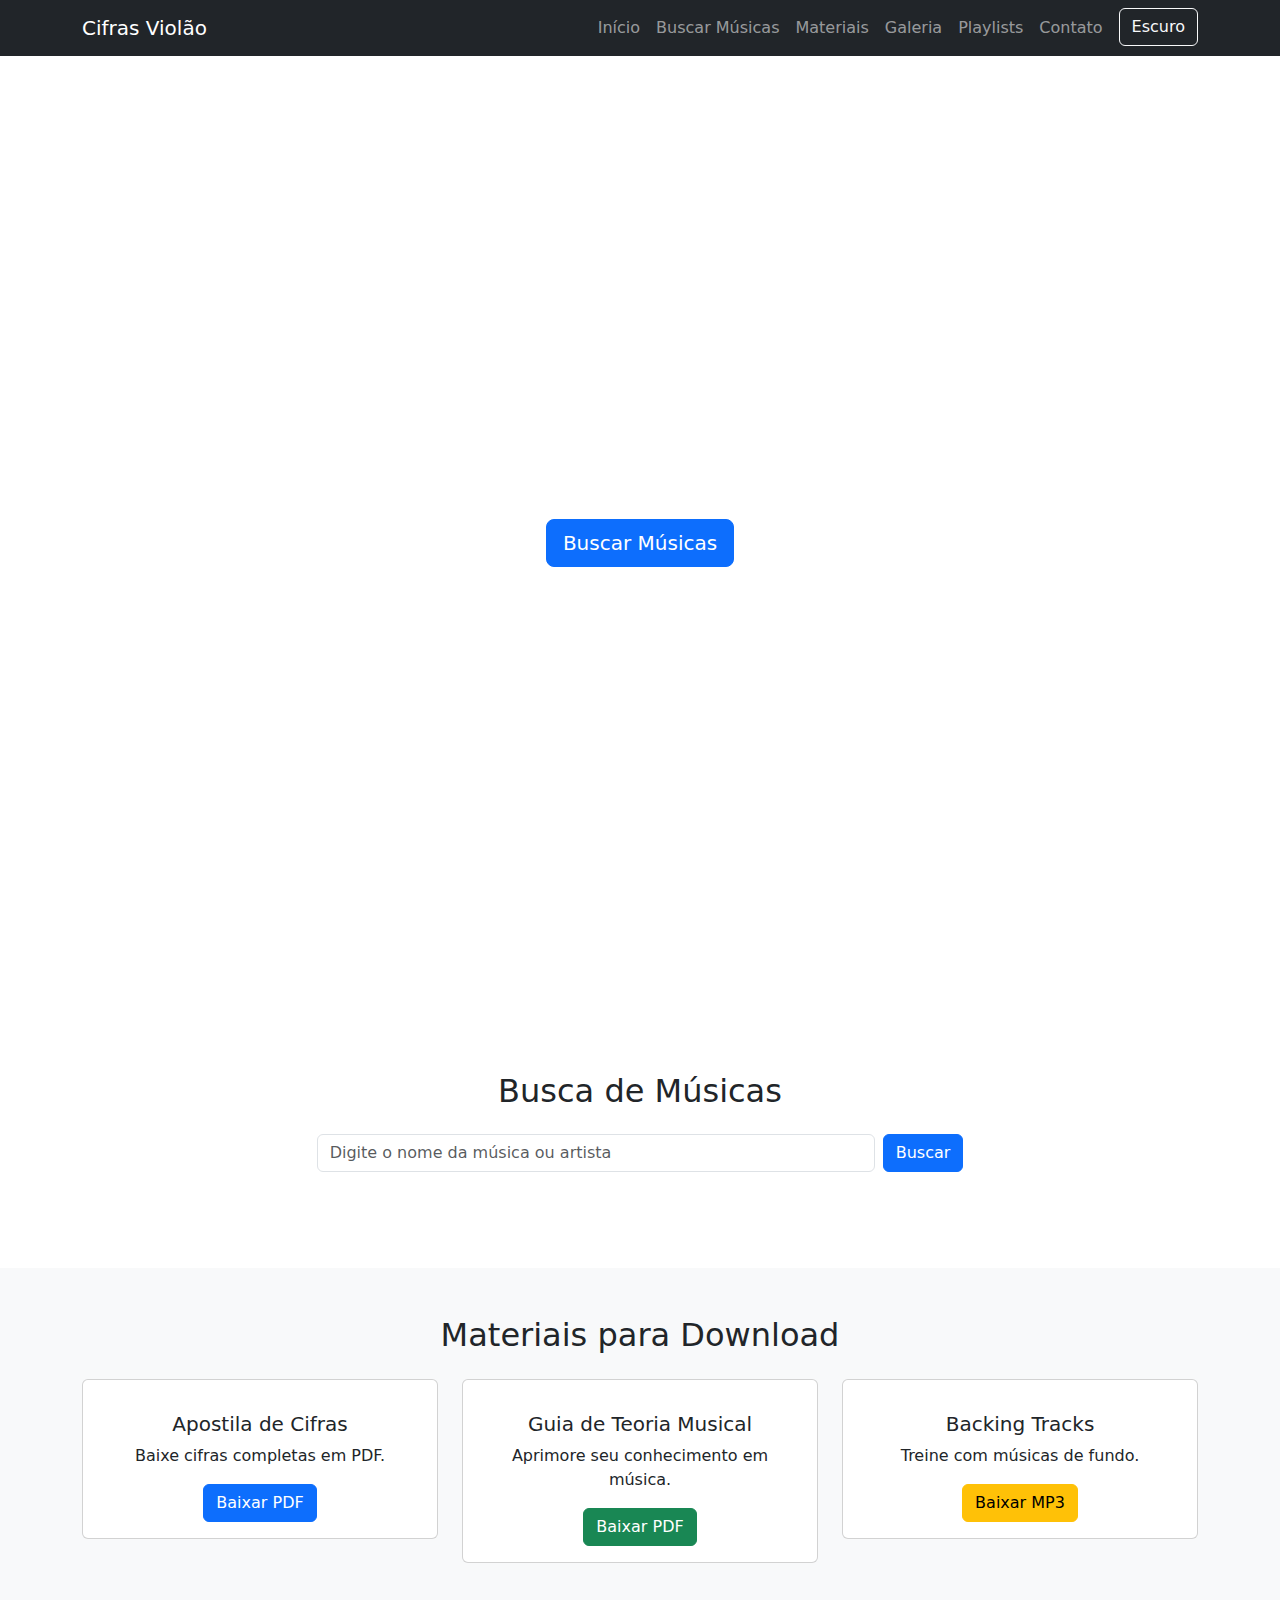
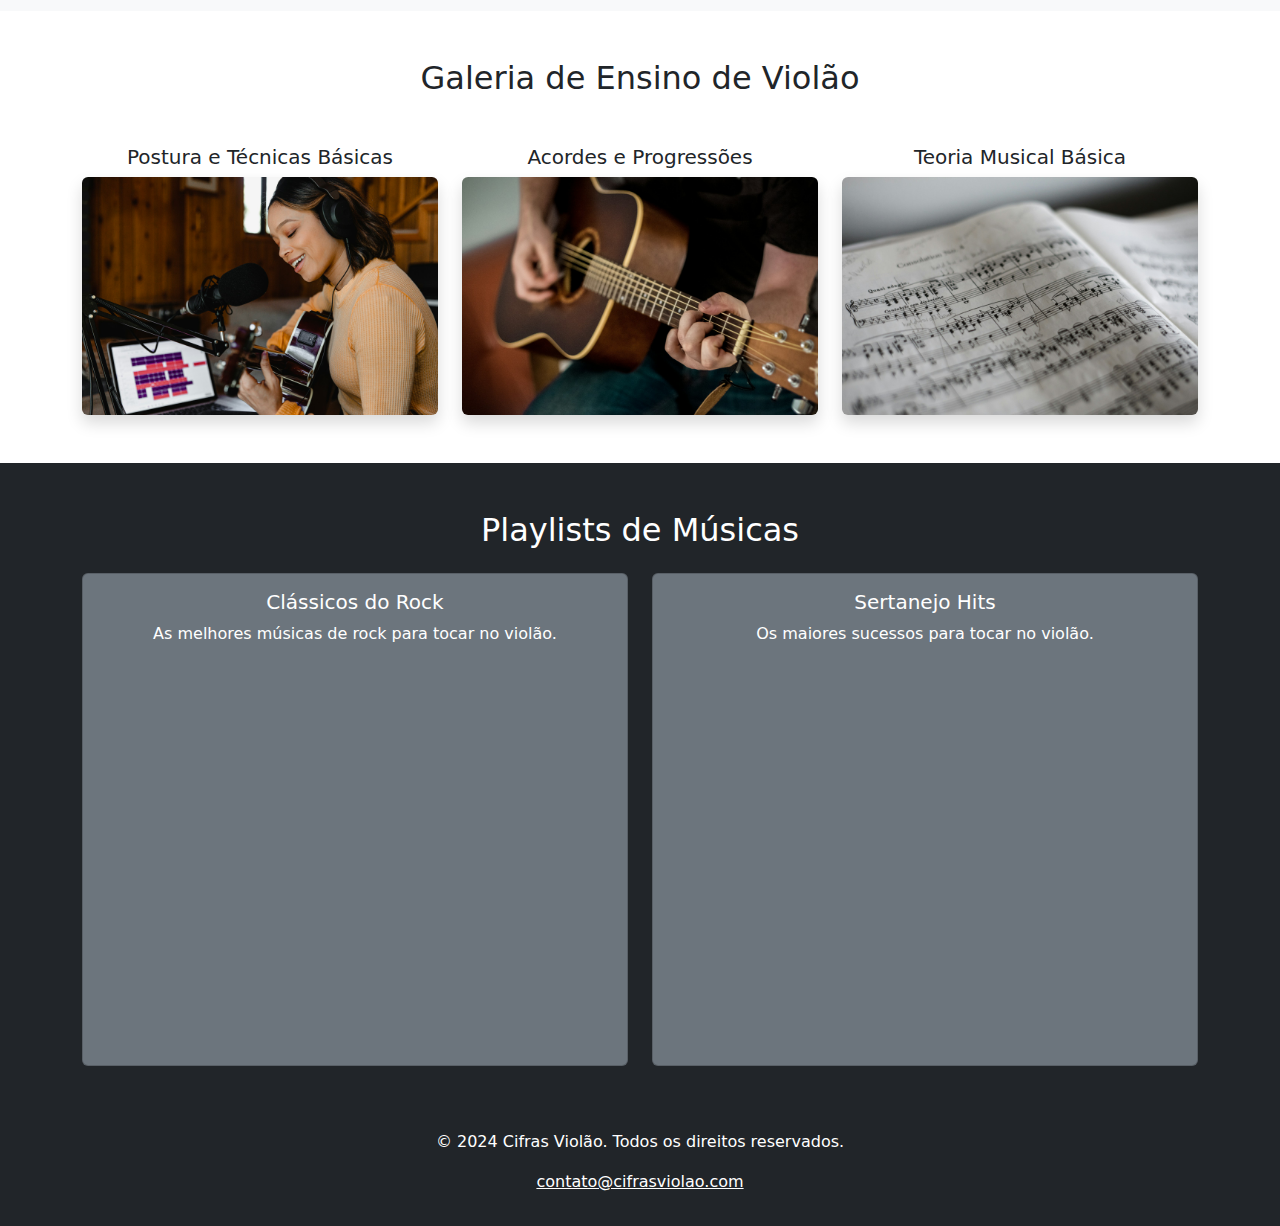
==== index.html @ b62a26d5 "Add files via upload" ====
<!DOCTYPE html>
<html lang="pt-br">

<head>
    <meta charset="UTF-8">
    <meta name="viewport" content="width=device-width, initial-scale=1.0">
    <title>Cifras Violão - Sua Música com Facilidade</title>
    <!-- Bootstrap 5 CSS -->
    <link href="https://cdn.jsdelivr.net/npm/bootstrap@5.3.0-alpha3/dist/css/bootstrap.min.css" rel="stylesheet">
    <!-- Bootstrap Icons -->
    <link href="https://cdnjs.cloudflare.com/ajax/libs/bootstrap-icons/1.10.5/font/bootstrap-icons.min.css"
        rel="stylesheet">
    <!-- Custom CSS -->
    <link rel="stylesheet" href="style.css">
</head>

<body>

    <header class="navbar navbar-expand-lg navbar-dark bg-dark fixed-top">
        <div class="container">
            <a class="navbar-brand" href="#">Cifras Violão</a>
            <button class="navbar-toggler" type="button" data-bs-toggle="collapse" data-bs-target="#navbarNav"
                aria-controls="navbarNav" aria-expanded="false" aria-label="Toggle navigation">
                <span class="navbar-toggler-icon"></span>
            </button>
            <div class="collapse navbar-collapse" id="navbarNav">
                <ul class="navbar-nav ms-auto">
                    <li class="nav-item"><a class="nav-link" href="#home">Início</a></li>
                    <li class="nav-item"><a class="nav-link" href="#buscar-musica">Buscar Músicas</a></li>
                    <li class="nav-item"><a class="nav-link" href="#materiais">Materiais</a></li>
                    <li class="nav-item"><a class="nav-link" href="#galeria">Galeria</a></li>
                    <li class="nav-item"><a class="nav-link" href="#playlists">Playlists</a></li>
                    <li class="nav-item"><a class="nav-link" href="#contato">Contato</a></li>
                    <!-- Botão de Modo Escuro -->
                    <li class="nav-item">
                        <button id="dark-mode-toggle" class="btn btn-outline-light ms-2">
                            <i class="bi bi-moon"></i> Escuro
                        </button>
                    </li>
                </ul>
            </div>
        </div>
    </header>

    <!-- Botão Voltar ao Topo -->
    <button id="back-to-top" class="btn btn-primary">
        <i class="bi bi-arrow-up-circle-fill"></i>
    </button>

    <!-- Hero Section -->
    <section class="hero-section d-flex justify-content-center align-items-center text-center text-white vh-100"
        id="home">
        <div class="container">
            <h1 class="display-4 fw-bold">Encontre suas Músicas em Cifras</h1>
            <p class="lead">Plataforma completa para tocar violão</p>
            <a href="#buscar-musica" class="btn btn-primary btn-lg mt-3">Buscar Músicas</a>
        </div>
    </section>

    <!-- Seção de Busca de Músicas -->
    <div id="buscar-musica" style="padding: 50px;"></div>
    <section class="py-5">
        <div class="container text-center">
            <h2>Busca de Músicas</h2>
            <form class="d-flex justify-content-center mt-4" id="search-form">
                <input id="search-input" type="text" class="form-control w-50 me-2"
                    placeholder="Digite o nome da música ou artista">
                <button class="btn btn-primary" type="submit">Buscar</button>
            </form>
            <div id="results-container" class="mt-5">
                <!-- Resultados da busca aparecerão aqui -->
            </div>

            <!-- Modal único para exibir os resultados da busca e visualizar a cifra -->
            <div id="modal-container" style="display: none;"> <!-- Modal começa invisível -->
                <div id="modal-content">
                    <span id="close-modal">&times;</span>
                    <div id="modal-body">
                        <h2>Resultados da Busca</h2>
                        <div id="results-list"></div> <!-- Resultados da busca vão aqui -->
                        <div id="cifra-container" style="display:none;"></div> <!-- Conteúdo da cifra vai aqui -->
                    </div>
                </div>
            </div>
        </div>
    </section>

    <!-- Seção de Materiais para Download -->
    <section class="bg-light py-5" id="materiais">
        <div class="container text-center">
            <h2>Materiais para Download</h2>
            <div class="row mt-4">
                <div class="col-md-4">
                    <div class="card">
                        <i class="bi bi-file-earmark-music fs-1 text-primary mt-3"></i>
                        <div class="card-body">
                            <h5 class="card-title">Apostila de Cifras</h5>
                            <p class="card-text">Baixe cifras completas em PDF.</p>
                            <a href="https://drive.google.com/file/d/1MXQ-XNWjkbO5E1yrhfBDxv_hH6zx9YjS/view?usp=drive_link"
                                class="btn btn-primary" target="_blank">Baixar PDF</a>
                        </div>
                    </div>
                </div>
                <div class="col-md-4">
                    <div class="card">
                        <i class="bi bi-book fs-1 text-success mt-3"></i>
                        <div class="card-body">
                            <h5 class="card-title">Guia de Teoria Musical</h5>
                            <p class="card-text">Aprimore seu conhecimento em música.</p>
                            <a href="https://drive.google.com/drive/folders/1H8mTMY3243Y4VzdOac6GUBQ_JU0WyxW4?usp=sharing"
                                class="btn btn-success" target="_blank">Baixar PDF</a>
                        </div>
                    </div>
                </div>
                <div class="col-md-4">
                    <div class="card">
                        <i class="bi bi-headphones fs-1 text-warning mt-3"></i>
                        <div class="card-body">
                            <h5 class="card-title">Backing Tracks</h5>
                            <p class="card-text">Treine com músicas de fundo.</p>
                            <a href="https://drive.google.com/drive/folders/1B8NMpgNhLGBPCCC095ZG_T2sAyoq9nW8?usp=sharing"
                                class="btn btn-warning" target="_blank">Baixar MP3</a>
                        </div>
                    </div>
                </div>
            </div>
        </div>
    </section>

    <!-- Seção de Galeria de Imagens com 3 Temas -->
    <section class="py-5" id="galeria">
        <div class="container text-center">
            <h2>Galeria de Ensino de Violão</h2>
            <div class="row g-4 mt-4">
                <!-- Tema 1: Postura e Técnicas Básicas -->
                <div class="col-md-4">
                    <h5>Postura e Técnicas Básicas</h5>
                    <img src="images/Postura-Texnicas.jpg" class="img-fluid rounded shadow gallery-item" data-bs-toggle="modal"
                        data-bs-target="#galleryModal" alt="Postura para tocar violão"
                        data-description="Aqui você aprende a postura correta para tocar violão, com técnicas que facilitam o aprendizado.">
                </div>

                <!-- Tema 2: Acordes e Progressões -->
                <div class="col-md-4">
                    <h5>Acordes e Progressões</h5>
                    <img src="images/Acordes-e-Progre.jpg" class="img-fluid rounded shadow gallery-item" data-bs-toggle="modal"
                        data-bs-target="#galleryModal" alt="Acordes no violão"
                        data-description="Acordes básicos e progressões essenciais para iniciantes no violão.">
                </div>

                <!-- Tema 3: Teoria Musical Básica -->
                <div class="col-md-4">
                    <h5>Teoria Musical Básica</h5>
                    <img src="images/Teoria.jpg" class="img-fluid rounded shadow gallery-item" data-bs-toggle="modal"
                        data-bs-target="#galleryModal" alt="Teoria musical para violão"
                        data-description="Entenda os conceitos fundamentais de teoria musical aplicados ao violão.">
                </div>
            </div>
        </div>
    </section>

    <!-- Modal para Galeria -->
    <div class="modal fade" id="galleryModal" tabindex="-1" aria-labelledby="galleryModalLabel" aria-hidden="true">
        <div class="modal-dialog modal-lg">
            <div class="modal-content">
                <div class="modal-header">
                    <h5 class="modal-title" id="galleryModalLabel">Visualizar Imagem</h5>
                    <button type="button" class="btn-close" data-bs-dismiss="modal" aria-label="Close"></button>
                </div>
                <div class="modal-body">
                    <img src="" class="img-fluid" id="modal-img" alt="Imagem Modal">
                    <p class="mt-3" id="modal-description"></p> <!-- Adicionando a descrição da imagem -->
                </div>
            </div>
        </div>
    </div>



    <!-- Seção de Playlists -->
    <section class="bg-dark text-white py-5" id="playlists">
        <div class="container text-center">
            <h2>Playlists de Músicas</h2>
            <div class="row mt-4">
                <!-- Playlist Clássicos do Rock -->
                <div class="col-md-6">
                    <div class="card bg-secondary text-white">
                        <div class="card-body">
                            <h5 class="card-title">Clássicos do Rock</h5>
                            <p class="card-text">As melhores músicas de rock para tocar no violão.</p>
                            <!-- Embed Spotify Playlist -->
                            <iframe src="https://open.spotify.com/embed/playlist/37i9dQZF1DXcF6B6QPhFDv" width="100%"
                                height="380" frameborder="0" allowtransparency="true" allow="encrypted-media"></iframe>
                        </div>
                    </div>
                </div>
                <!-- Playlist Sertanejo Hits -->
                <div class="col-md-6">
                    <div class="card bg-secondary text-white">
                        <div class="card-body">
                            <h5 class="card-title">Sertanejo Hits</h5>
                            <p class="card-text">Os maiores sucessos para tocar no violão.</p>
                            <!-- Embed Spotify Playlist -->
                            <iframe src="https://open.spotify.com/embed/playlist/37i9dQZF1DX5FlZmJ3JWL6" width="100%"
                                height="380" frameborder="0" allowtransparency="true" allow="encrypted-media"></iframe>
                        </div>
                    </div>
                </div>
            </div>
        </div>
    </section>

    <!-- Modal de Apoio ao Projeto -->
    <div class="modal fade" id="apoioModal" tabindex="-1" aria-labelledby="apoioModalLabel" aria-hidden="true">
        <div class="modal-dialog modal-dialog-centered">
            <div class="modal-content">
                <div class="modal-header bg-primary text-white">
                    <h5 class="modal-title" id="apoioModalLabel">
                        <i class="bi bi-heart-fill"></i> Apoie Nosso Projeto
                    </h5>
                    <button type="button" class="btn-close btn-close-white" data-bs-dismiss="modal"
                        aria-label="Close"></button>
                </div>
                <div class="modal-body text-center">
                    <p class="mb-3">Gostou do projeto? Contribua com uma doação via Pix!</p>
                    <div class="bg-light p-3 rounded mb-4">
                        <p class="mb-1">Chave Pix:</p>
                        <h5 id="pix-key" class="fw-bold">000.111.222-33</h5>
                    </div>
                    <button class="btn btn-outline-primary mb-3" id="copy-pix-btn">
                        <i class="bi bi-clipboard"></i> Copiar Chave Pix
                    </button>
                    <p class="small text-muted">A sua ajuda é muito importante para manter este projeto no ar!</p>
                </div>
                <div class="modal-footer justify-content-center">
                    <button type="button" class="btn btn-secondary" data-bs-dismiss="modal">
                        Fechar
                    </button>
                </div>
            </div>
        </div>
    </div>


    <!-- Footer -->
    <footer class="bg-dark text-white text-center py-3" id="contato">
        <div class="container">
            <p>&copy; 2024 Cifras Violão. Todos os direitos reservados.</p>
            <p><a href="mailto:contato@cifrasviolao.com" class="text-white">contato@cifrasviolao.com</a></p>
        </div>
    </footer>

    <!-- Bootstrap JS -->
    <script src="https://cdn.jsdelivr.net/npm/bootstrap@5.3.0-alpha3/dist/js/bootstrap.bundle.min.js"></script>
    <script src="https://cdn.jsdelivr.net/npm/@popperjs/core@2.10.2/dist/umd/popper.min.js"></script>
    <script src="script.js"></script>
</body>

</html>
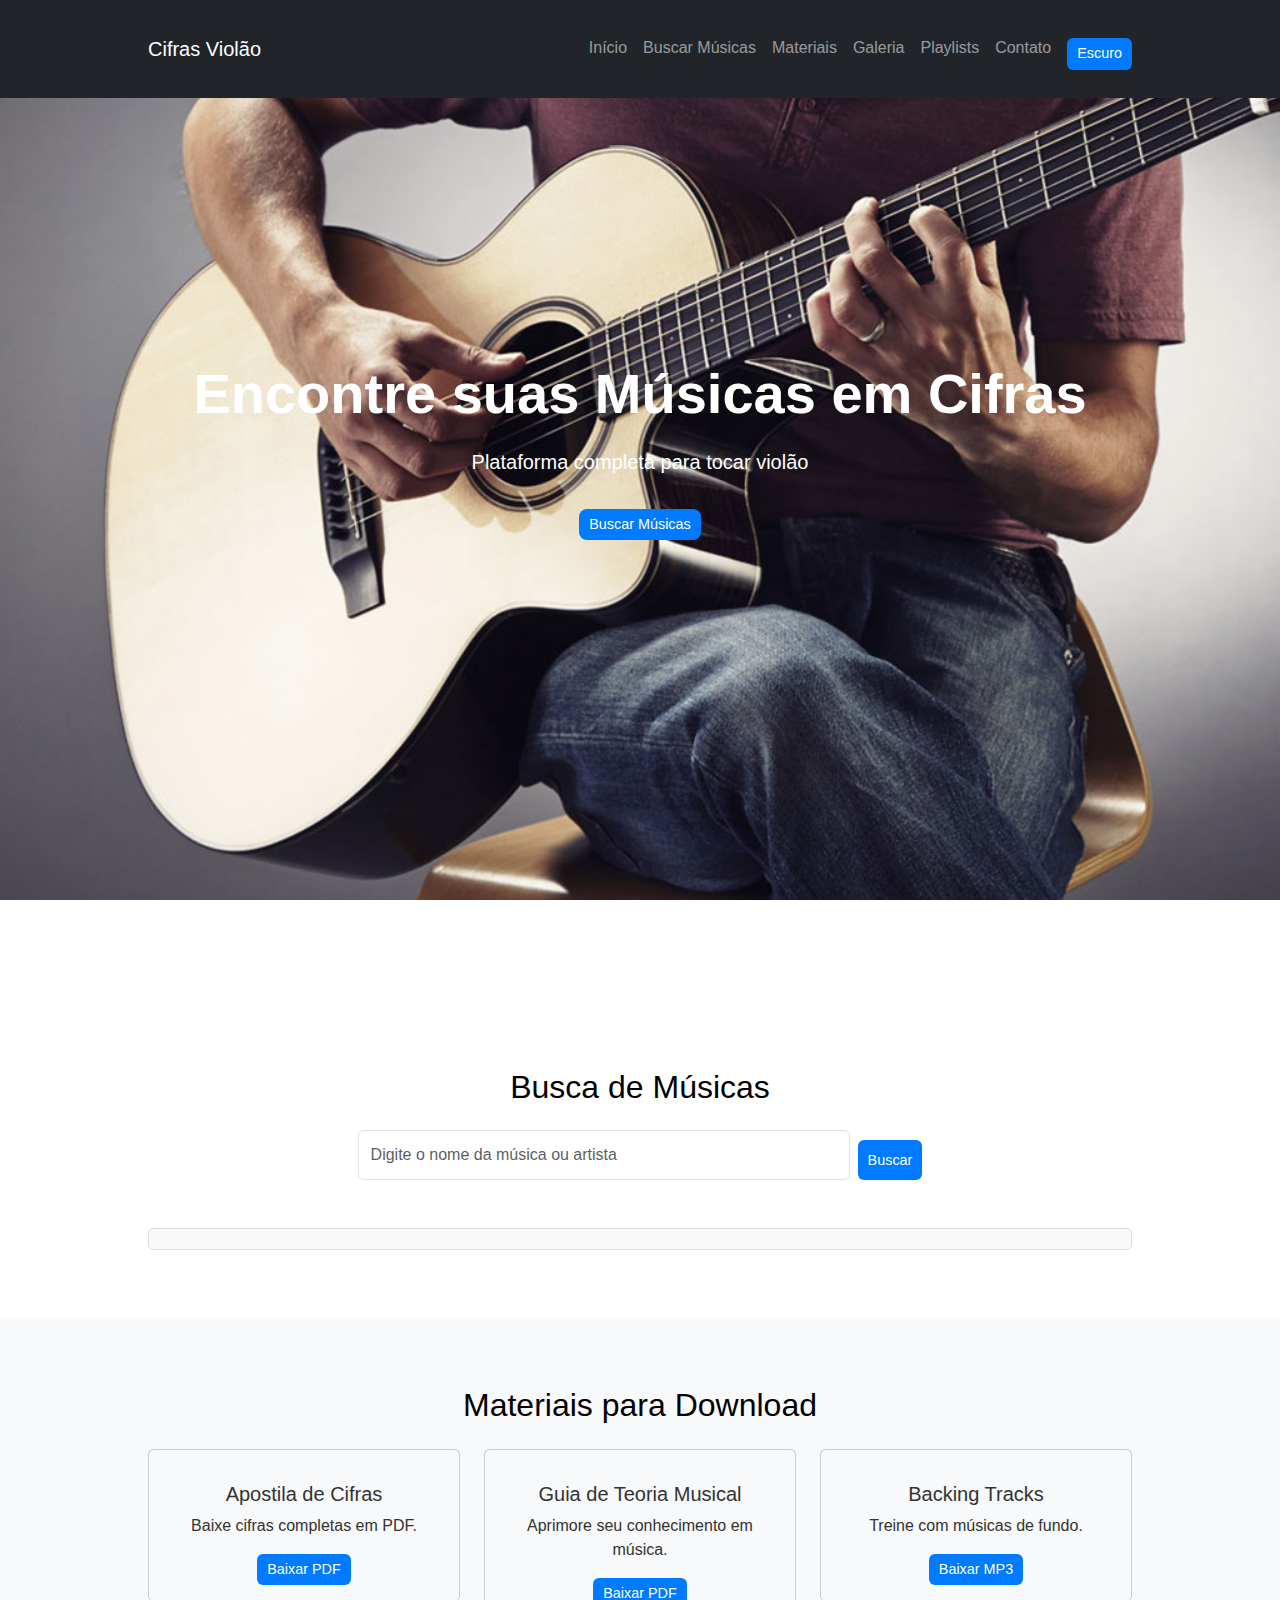
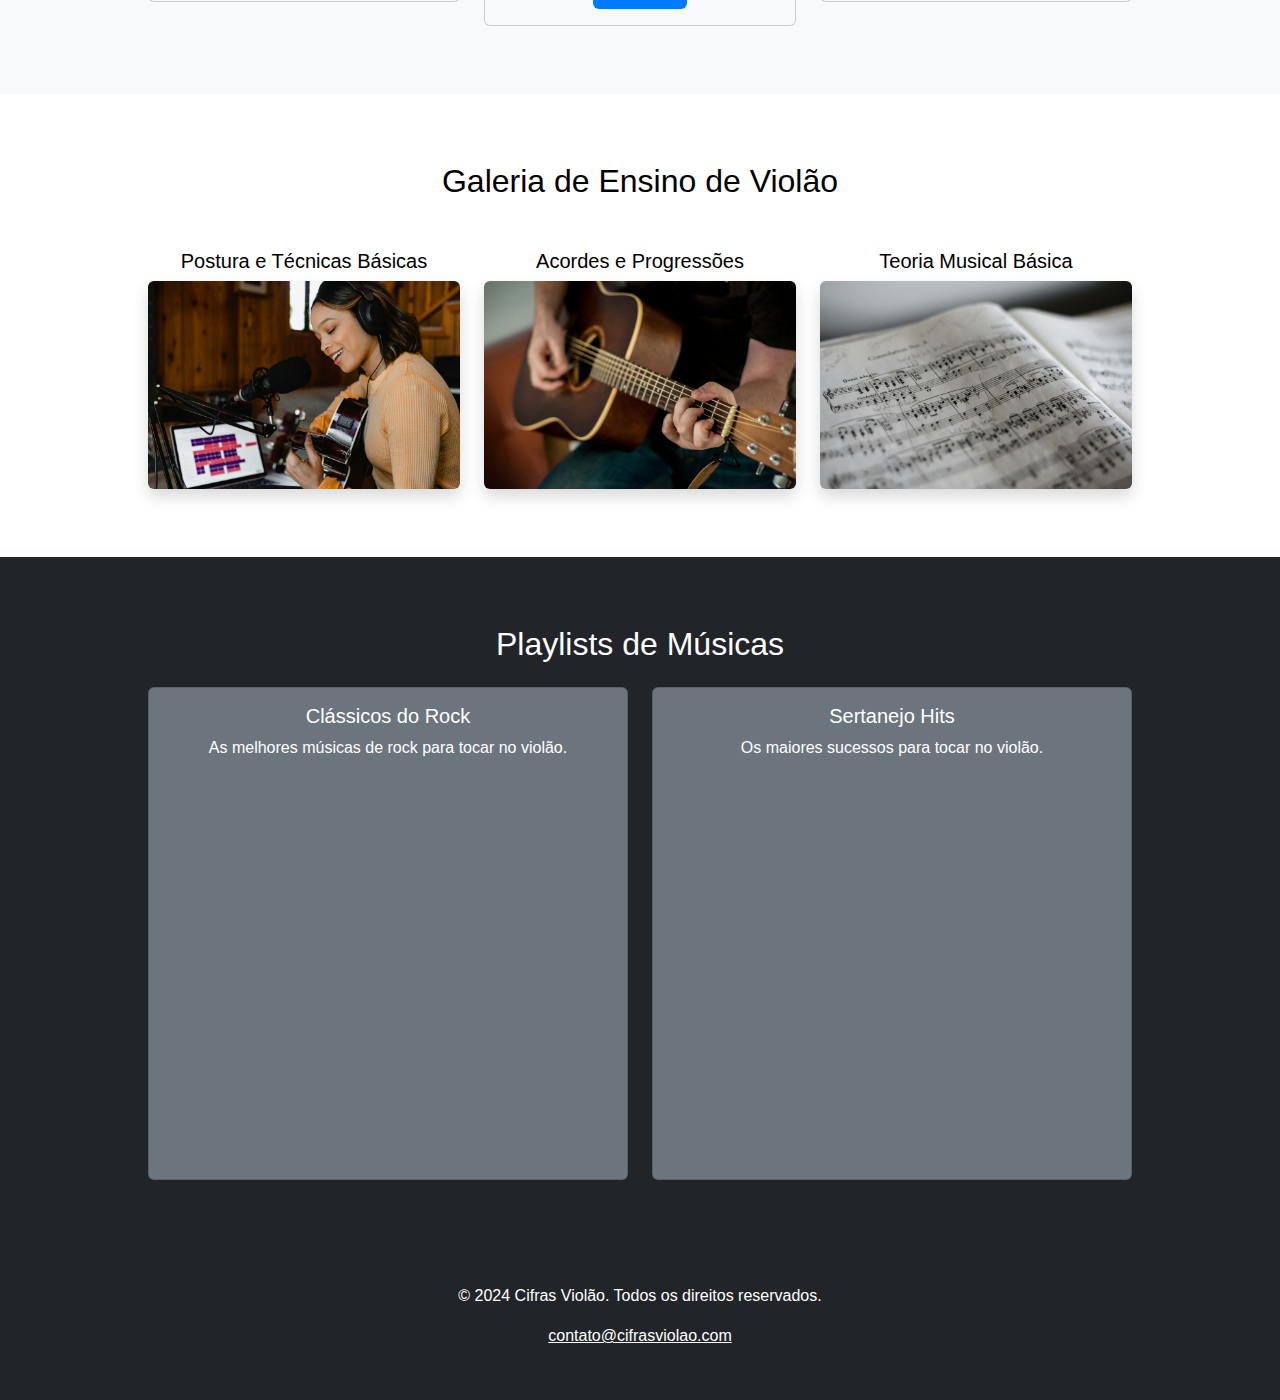
==== commit 305c64a3: "Add files via upload" ====
--- a/index.html
+++ b/index.html
@@ -11,7 +11,7 @@
     <link href="https://cdnjs.cloudflare.com/ajax/libs/bootstrap-icons/1.10.5/font/bootstrap-icons.min.css"
         rel="stylesheet">
     <!-- Custom CSS -->
-    <link rel="stylesheet" href="style.css">
+    <link rel="stylesheet" href="css/style.css">
 </head>
 
 <body>
@@ -253,7 +253,7 @@
     <!-- Bootstrap JS -->
     <script src="https://cdn.jsdelivr.net/npm/bootstrap@5.3.0-alpha3/dist/js/bootstrap.bundle.min.js"></script>
     <script src="https://cdn.jsdelivr.net/npm/@popperjs/core@2.10.2/dist/umd/popper.min.js"></script>
-    <script src="script.js"></script>
+    <script src="js/script.js"></script>
 </body>
 
 </html>--- a/css/style.css
+++ b/css/style.css
@@ -0,0 +1,226 @@
+/* Estilos gerais */
+body {
+    font-family: 'Arial', sans-serif;
+}
+
+.navbar {
+    background-color: #222;
+}
+
+/* Hero Section */
+.hero-section {
+    background-image: url('../images/guita.jpg');
+    background-size: cover;
+    background-position: center;
+}
+
+.hero-section h1 {
+    animation: slide-in 2s ease-in-out;
+}
+
+@keyframes slide-in {
+    from {
+        transform: translateY(-100%);
+        opacity: 0;
+    }
+    to {
+        transform: translateY(0);
+        opacity: 1;
+    }
+}
+
+/* Galeria */
+.gallery-item {
+    cursor: pointer;
+}
+
+.gallery-item:hover {
+    transform: scale(1.05);
+    transition: 0.3s ease;
+}
+
+/* Footer */
+footer {
+    background-color: #111;
+}
+
+/* Variáveis de cores para modo claro e escuro */
+:root {
+    --primary-bg-color: #ffffff;
+    --primary-text-color: #000000;
+    --secondary-bg-color: #f8f9fa;
+    --secondary-text-color: #333;
+    --button-bg-color: #007bff;
+    --button-text-color: #ffffff;
+}
+
+.dark-mode {
+    --primary-bg-color: #121212;
+    --primary-text-color: #e0e0e0;
+    --secondary-bg-color: #1e1e1e;
+    --secondary-text-color: #b0b0b0;
+    --button-bg-color: #ff9800;
+    --button-text-color: #000000;
+}
+
+/* Estilos gerais */
+body {
+    background-color: var(--primary-bg-color);
+    color: var(--primary-text-color);
+}
+
+.card, .navbar, footer {
+    background-color: var(--secondary-bg-color);
+    color: var(--secondary-text-color);
+}
+
+/* Botão Voltar ao Topo */
+#back-to-top {
+    position: fixed;
+    bottom: 20px;
+    right: 20px;
+    display: none; /* Só aparece quando rolar a página */
+    background-color: var(--button-bg-color);
+    color: var(--button-text-color);
+    border: none;
+    padding: 10px;
+    font-size: 24px;
+    cursor: pointer;
+    transition: 0.3s;
+}
+
+#back-to-top:hover {
+    background-color: #0056b3;
+}
+
+/* Estilos básicos */
+.container {
+    width: 80%;
+    margin: 0 auto;
+    padding: 20px;
+    text-align: center;
+}
+
+h1 {
+    font-size: 2rem;
+    margin-bottom: 20px;
+}
+
+/* Campo de busca */
+#search-input {
+    width: 100%;
+    padding: 12px;
+    font-size: 16px;
+}
+
+button {
+    margin-top: 10px;
+    padding: 10px 20px;
+    background-color: #007BFF;
+    color: white;
+    border: none;
+    cursor: pointer;
+    font-size: 16px;
+}
+
+button:hover {
+    background-color: #0056b3;
+}
+
+/* Modal */
+#modal-container {
+    display: none; /* Modal começa invisível */
+    position: fixed;
+    top: 0;
+    left: 0;
+    width: 100%;
+    height: 100%;
+    background-color: rgba(0, 0, 0, 0.8); /* Fundo escuro */
+    z-index: 1000;
+    display: flex;
+    justify-content: center;
+    align-items: center;
+}
+
+#modal-content {
+    background-color: white;
+    padding: 20px;
+    width: 90%;
+    max-width: 600px;
+    max-height: 80vh;
+    border-radius: 10px;
+    overflow-y: auto; /* Permite rolagem interna */
+    position: relative;
+}
+
+/* Botão de fechar o modal */
+#close-modal {
+    position: absolute;
+    top: 10px;
+    right: 20px;
+    font-size: 24px;
+    cursor: pointer;
+}
+
+/* Container de resultados da busca com rolagem */
+#results-container {
+    padding: 10px;
+    max-height: 300px; /* Definindo a altura máxima para 300px */
+    overflow-y: auto;  /* Habilitando a rolagem vertical */
+    border: 1px solid #ddd; /* Adicionando borda para destacar a área de resultados */
+    border-radius: 5px;
+    background-color: #f9f9f9; /* Cor de fundo leve */
+}
+
+
+.result {
+    border: 1px solid #ddd;
+    padding: 10px;
+    margin-top: 5px;
+    display: flex;
+    justify-content: space-between;
+    align-items: center;
+    border-radius: 5px;
+    background-color: #f9f9f9;
+}
+
+.result h3 {
+    margin: 0;
+    font-size: 1rem;
+}
+
+.btn {
+    padding: 5px 10px;
+    background-color: #007BFF;
+    color: white;
+    border: none;
+    cursor: pointer;
+    font-size: 0.9rem;
+}
+
+.btn:hover {
+    background-color: #0056b3;
+}
+
+/* Exibir conteúdo da cifra no modal */
+#cifra-container {
+    background-color: #f4f4f4;
+    padding: 10px;
+    border-radius: 5px;
+    margin-top: 10px;
+}
+
+pre {
+    white-space: pre-wrap;
+    word-wrap: break-word;
+    font-family: 'Courier New', Courier, monospace;
+}
+
+/* Estilos opcionais para o modal de apoio */
+#apoioModal .modal-body p {
+    margin-bottom: 15px;
+}
+
+#copy-pix-btn {
+    margin-bottom: 10px;
+}
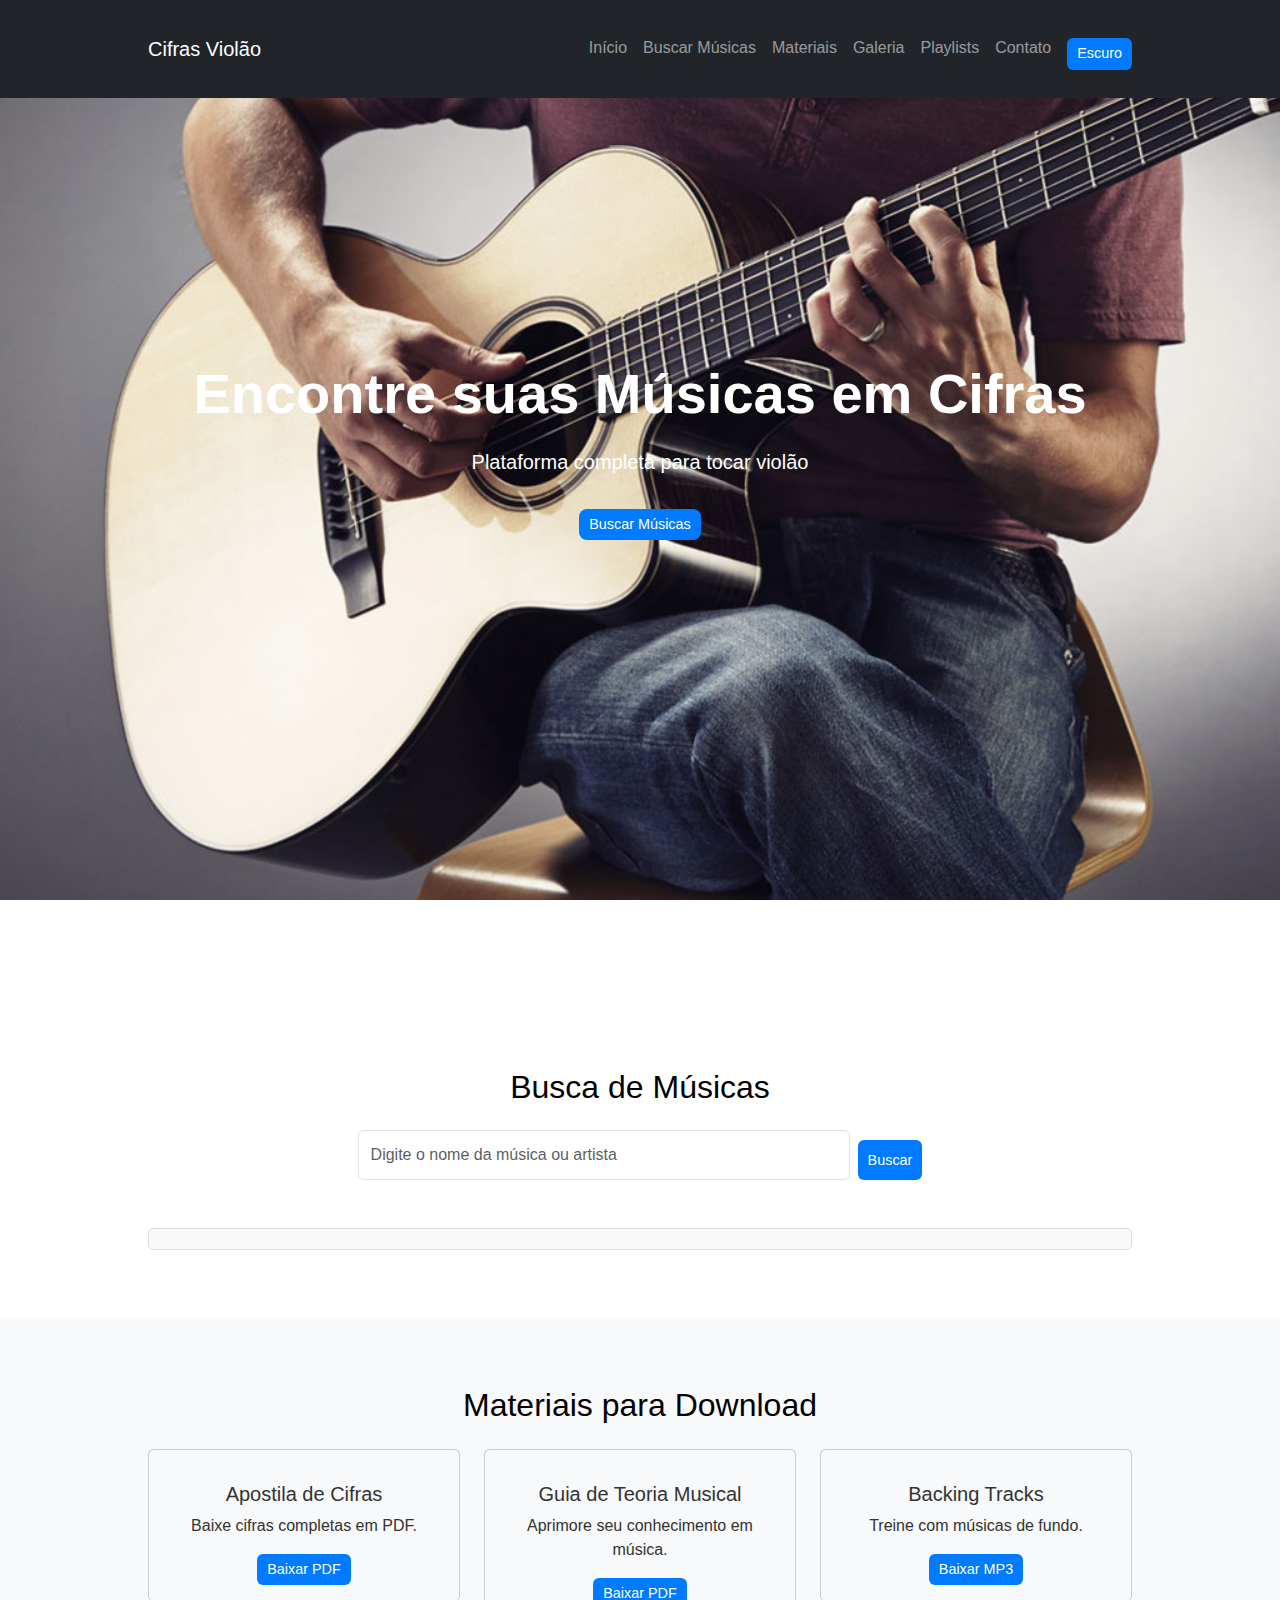
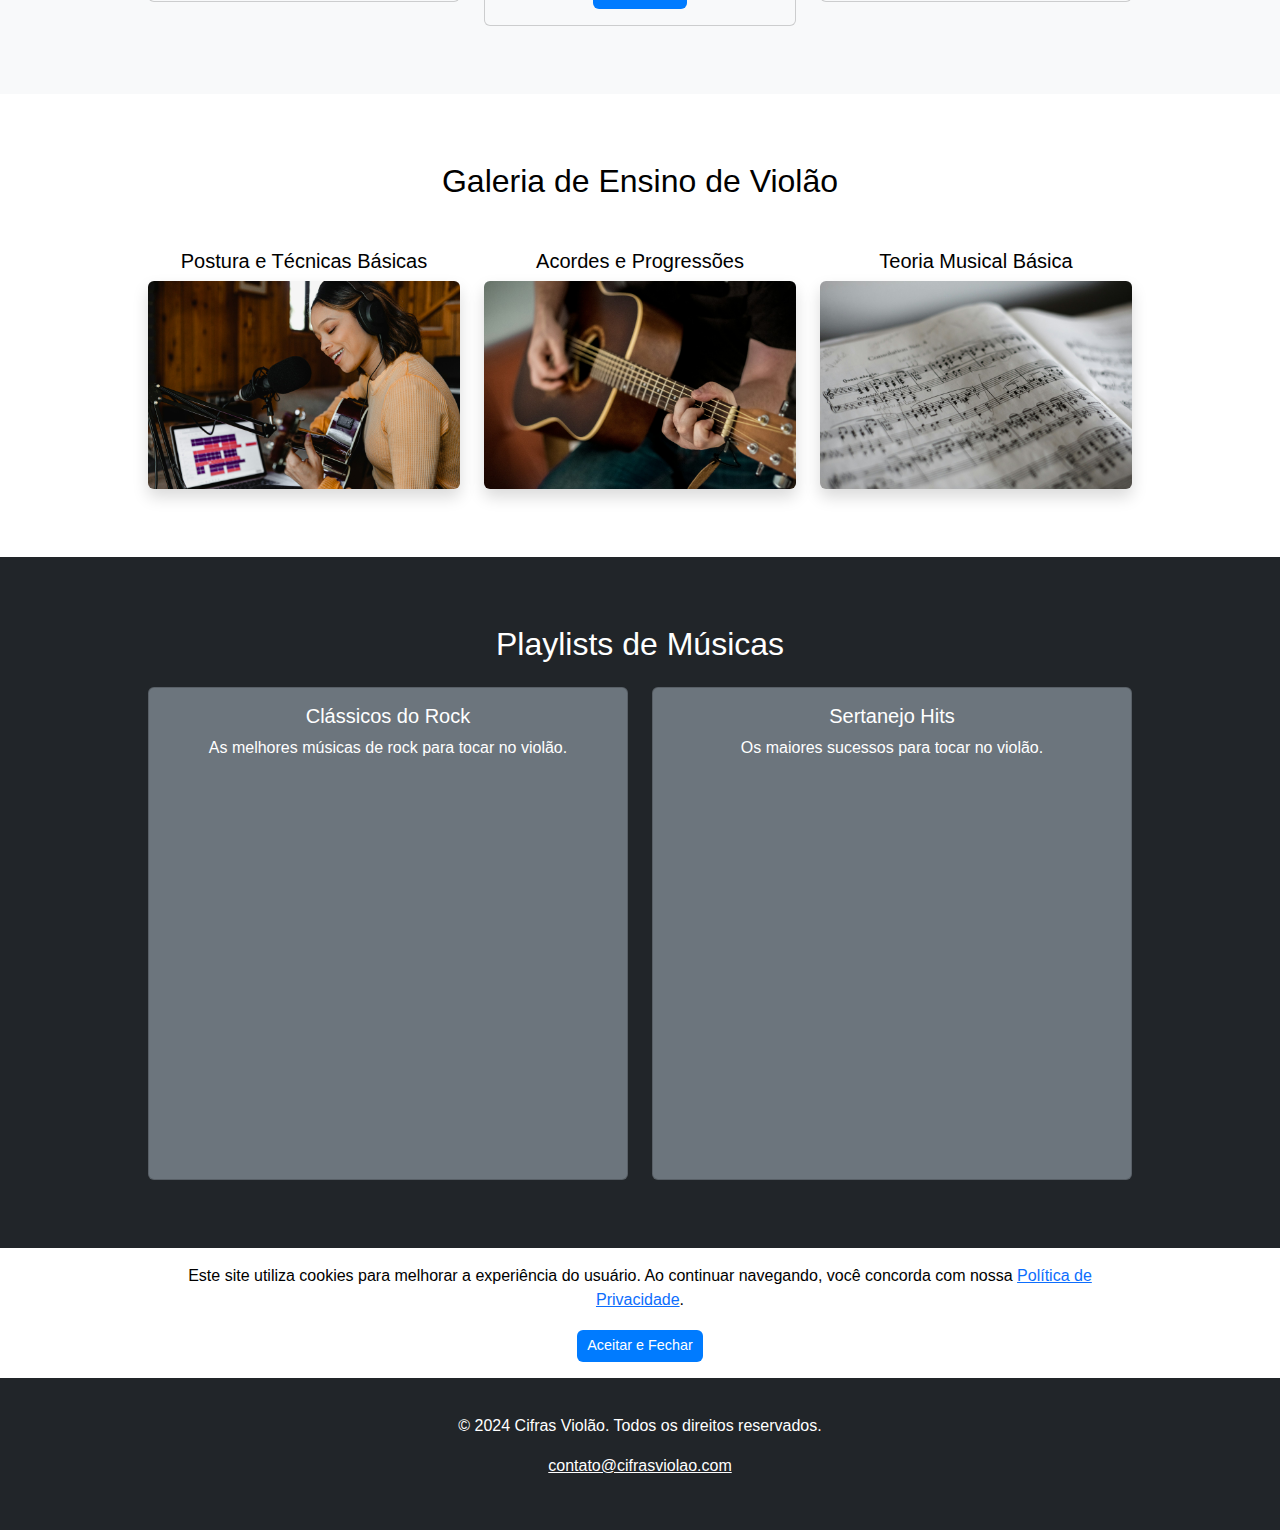
==== commit 90d26098: "Add files via upload" ====
--- a/index.html
+++ b/index.html
@@ -12,6 +12,8 @@
         rel="stylesheet">
     <!-- Custom CSS -->
     <link rel="stylesheet" href="css/style.css">
+    <script async src="https://pagead2.googlesyndication.com/pagead/js/adsbygoogle.js?client=ca-pub-8002315947675519"
+        crossorigin="anonymous"></script>
 </head>
 
 <body>
@@ -135,16 +137,16 @@
                 <!-- Tema 1: Postura e Técnicas Básicas -->
                 <div class="col-md-4">
                     <h5>Postura e Técnicas Básicas</h5>
-                    <img src="images/Postura-Texnicas.jpg" class="img-fluid rounded shadow gallery-item" data-bs-toggle="modal"
-                        data-bs-target="#galleryModal" alt="Postura para tocar violão"
+                    <img src="images/Postura-Texnicas.jpg" class="img-fluid rounded shadow gallery-item"
+                        data-bs-toggle="modal" data-bs-target="#galleryModal" alt="Postura para tocar violão"
                         data-description="Aqui você aprende a postura correta para tocar violão, com técnicas que facilitam o aprendizado.">
                 </div>
 
                 <!-- Tema 2: Acordes e Progressões -->
                 <div class="col-md-4">
                     <h5>Acordes e Progressões</h5>
-                    <img src="images/Acordes-e-Progre.jpg" class="img-fluid rounded shadow gallery-item" data-bs-toggle="modal"
-                        data-bs-target="#galleryModal" alt="Acordes no violão"
+                    <img src="images/Acordes-e-Progre.jpg" class="img-fluid rounded shadow gallery-item"
+                        data-bs-toggle="modal" data-bs-target="#galleryModal" alt="Acordes no violão"
                         data-description="Acordes básicos e progressões essenciais para iniciantes no violão.">
                 </div>
 
@@ -241,6 +243,15 @@
         </div>
     </div>
 
+    <!-- Popup de Consentimento de Cookies -->
+    <div id="cookie-popup" class="cookie-popup">
+        <div class="container text-center py-3">
+            <p class="mb-2">Este site utiliza cookies para melhorar a experiência do usuário. Ao continuar navegando,
+                você concorda com nossa <a href="politica-privacidade.html" target="_blank">Política de Privacidade</a>.
+            </p>
+            <button id="accept-cookies-btn" class="btn btn-primary">Aceitar e Fechar</button>
+        </div>
+    </div>
 
     <!-- Footer -->
     <footer class="bg-dark text-white text-center py-3" id="contato">
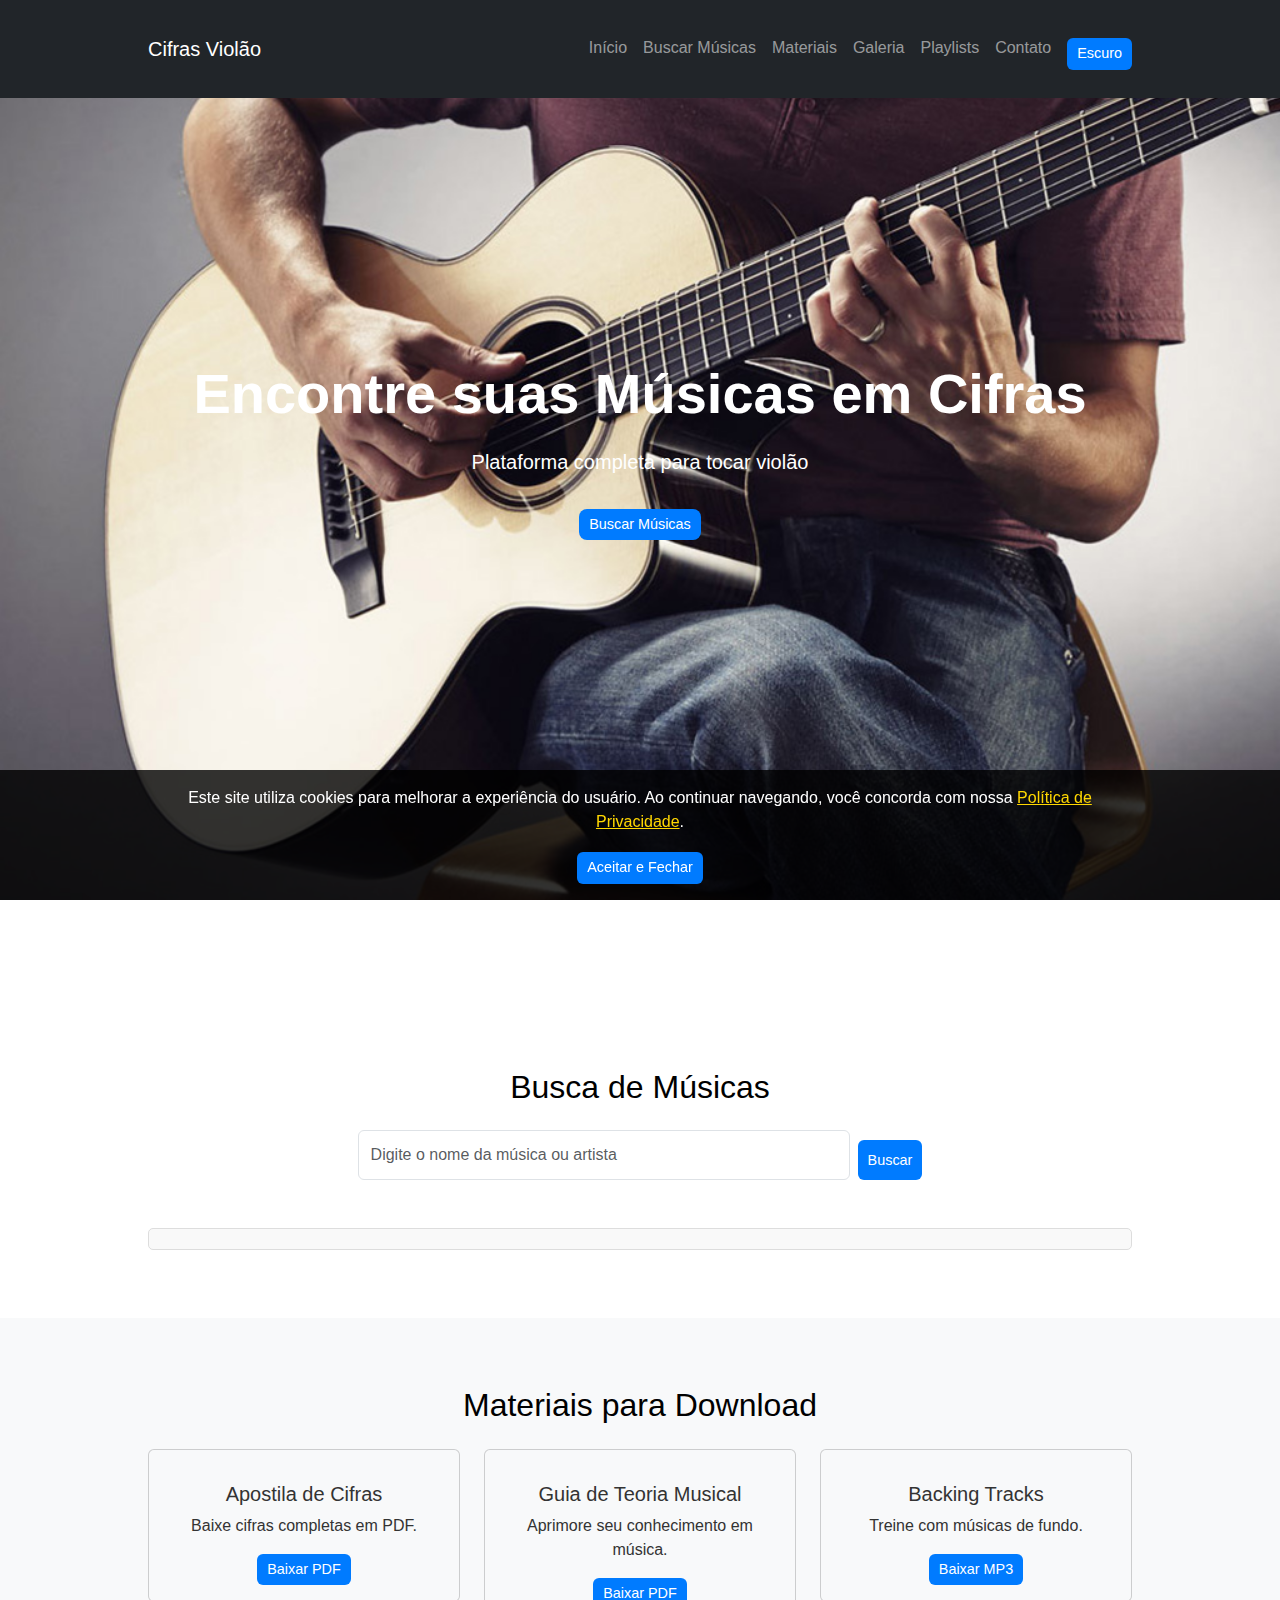
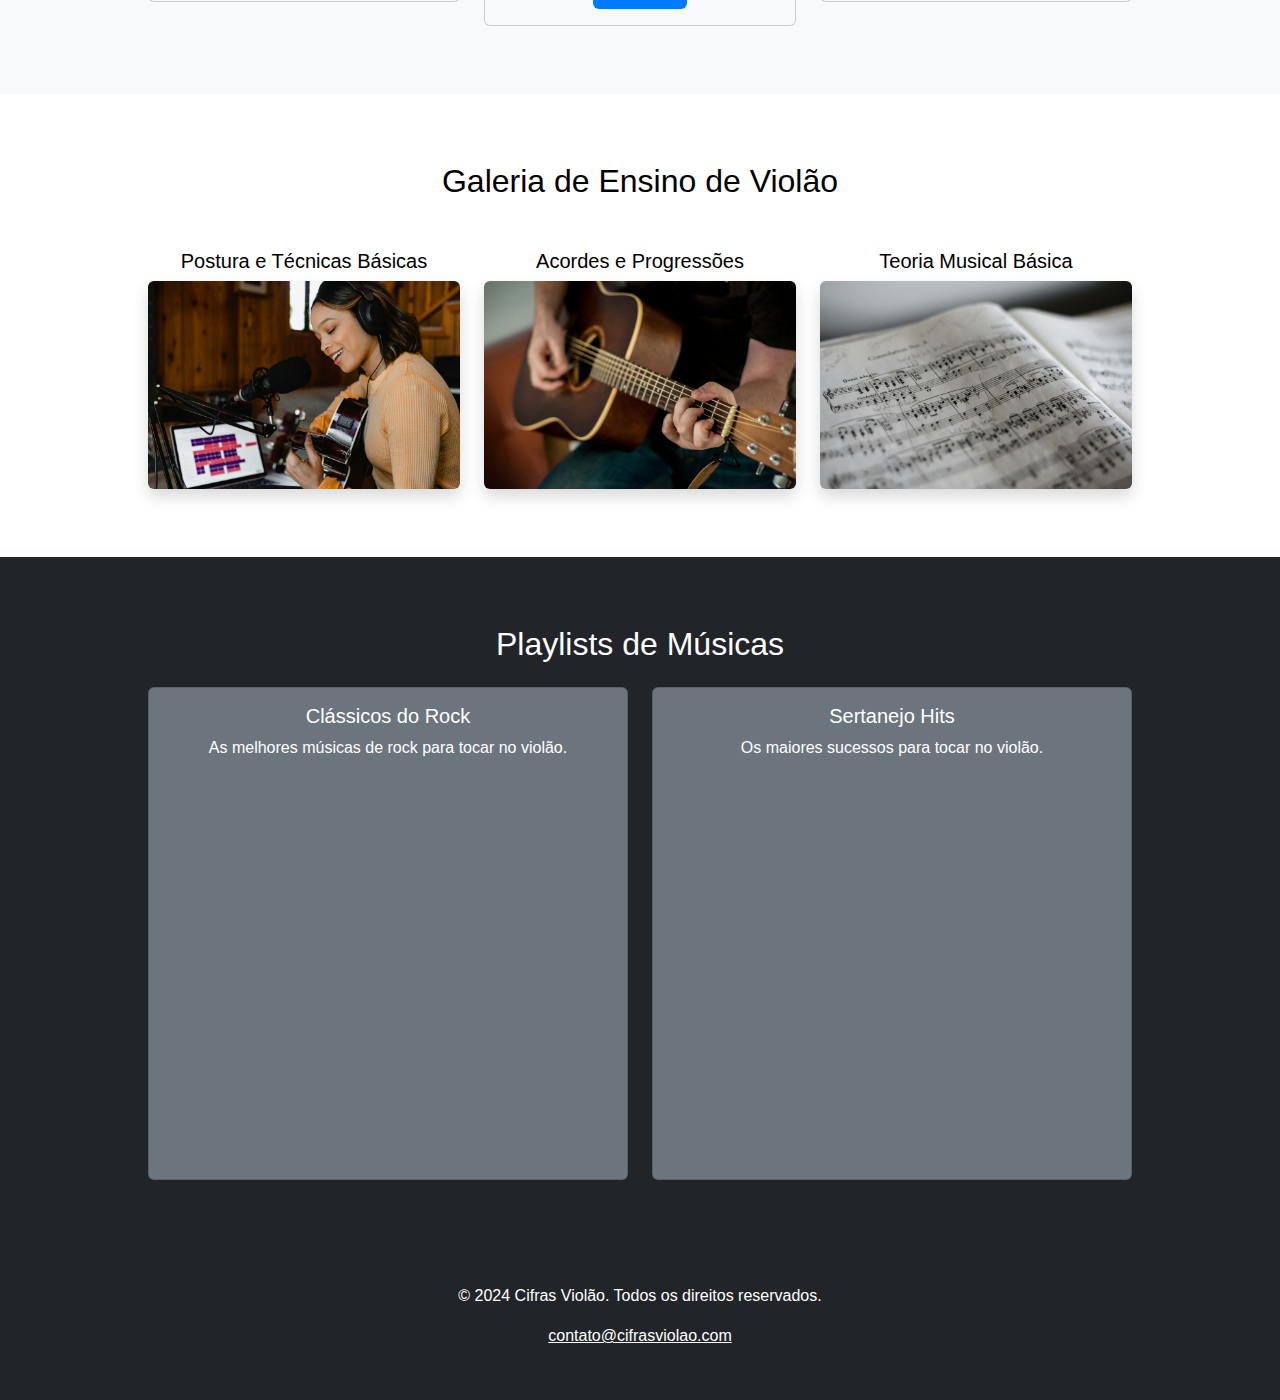
==== commit f30e116e: "Add files via upload" ====
--- a/index.html
+++ b/index.html
@@ -227,7 +227,7 @@
                     <p class="mb-3">Gostou do projeto? Contribua com uma doação via Pix!</p>
                     <div class="bg-light p-3 rounded mb-4">
                         <p class="mb-1">Chave Pix:</p>
-                        <h5 id="pix-key" class="fw-bold">000.111.222-33</h5>
+                        <h5 id="pix-key" class="fw-bold">musicasecifrasgratis@gmail.com</h5>
                     </div>
                     <button class="btn btn-outline-primary mb-3" id="copy-pix-btn">
                         <i class="bi bi-clipboard"></i> Copiar Chave Pix
--- a/css/style.css
+++ b/css/style.css
@@ -224,3 +224,23 @@
 #copy-pix-btn {
     margin-bottom: 10px;
 }
+
+/*Popup*/
+.cookie-popup {
+    position: fixed;
+    bottom: 0;
+    left: 0;
+    width: 100%;
+    background-color: rgba(0, 0, 0, 0.8);
+    color: white;
+    z-index: 1000;
+}
+
+.cookie-popup a {
+    color: #ffd700;
+    text-decoration: underline;
+}
+
+.cookie-popup button {
+    margin-top: 10px;
+}